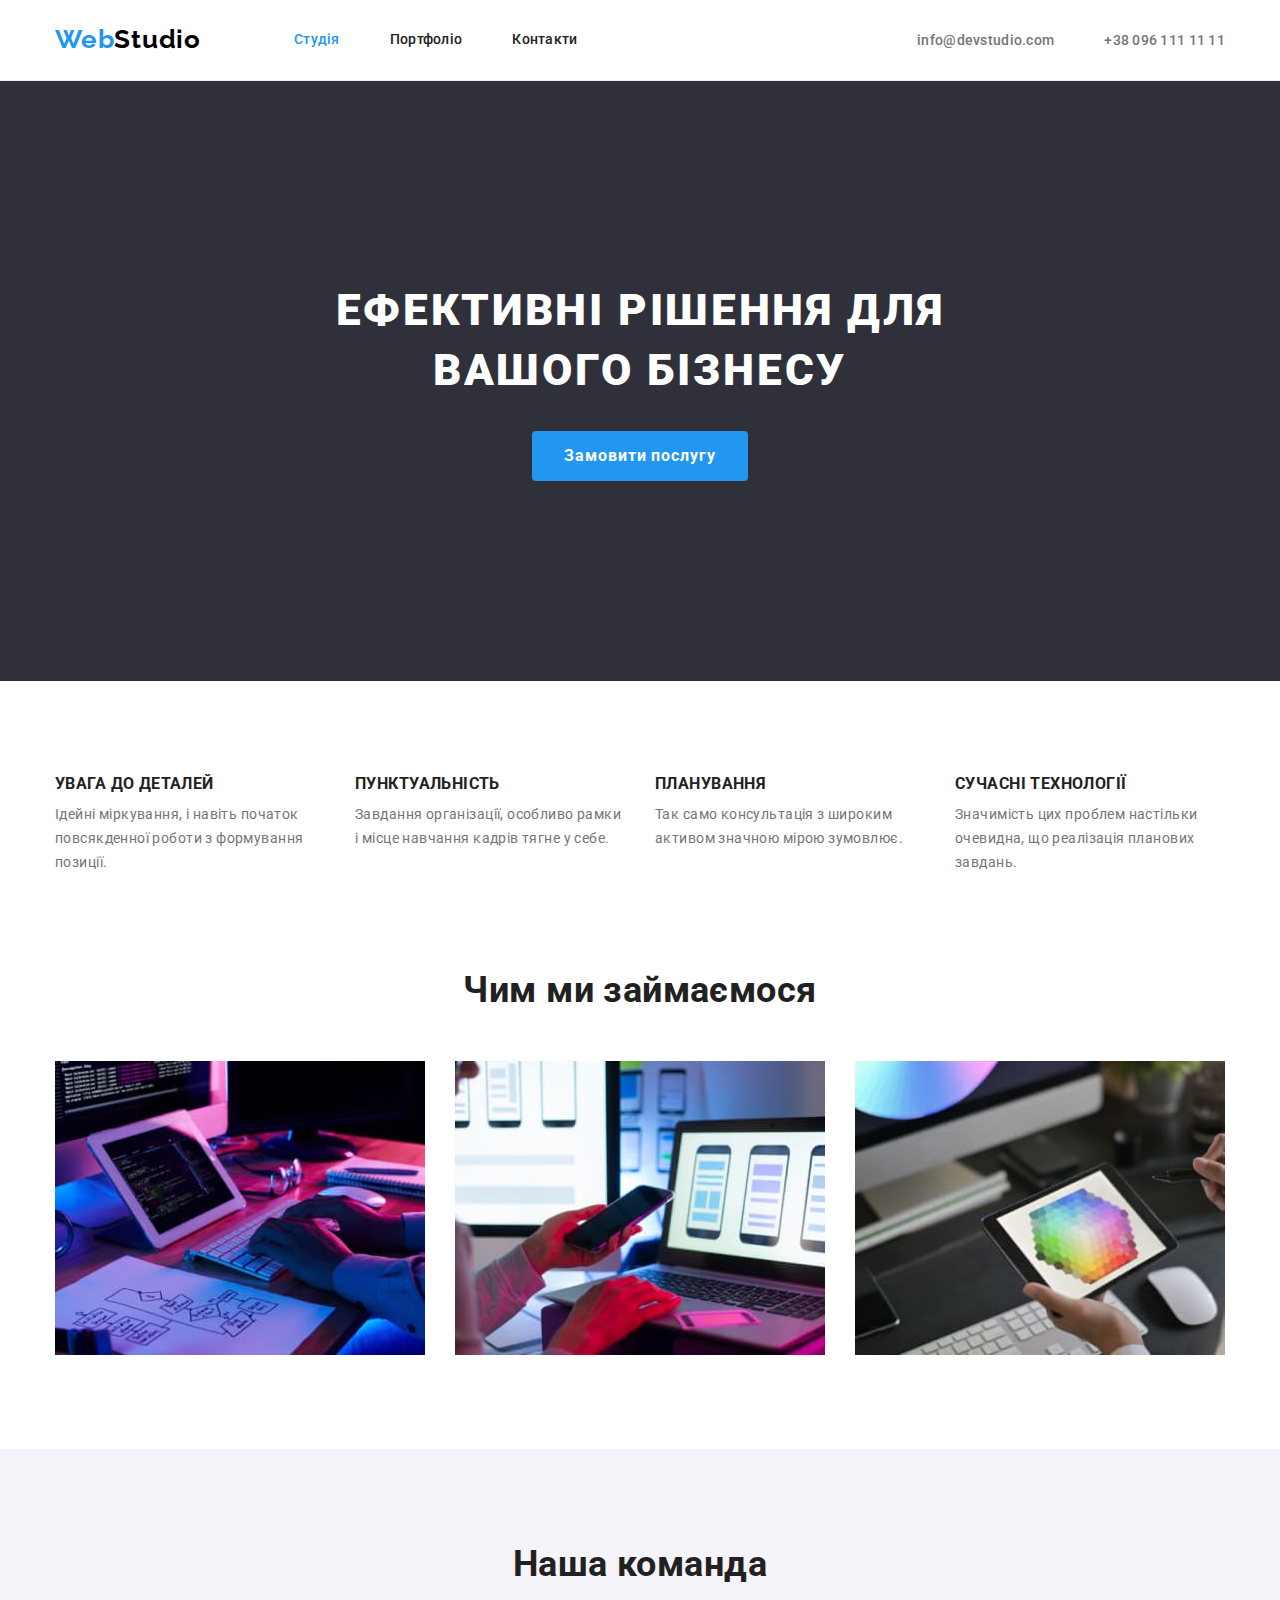
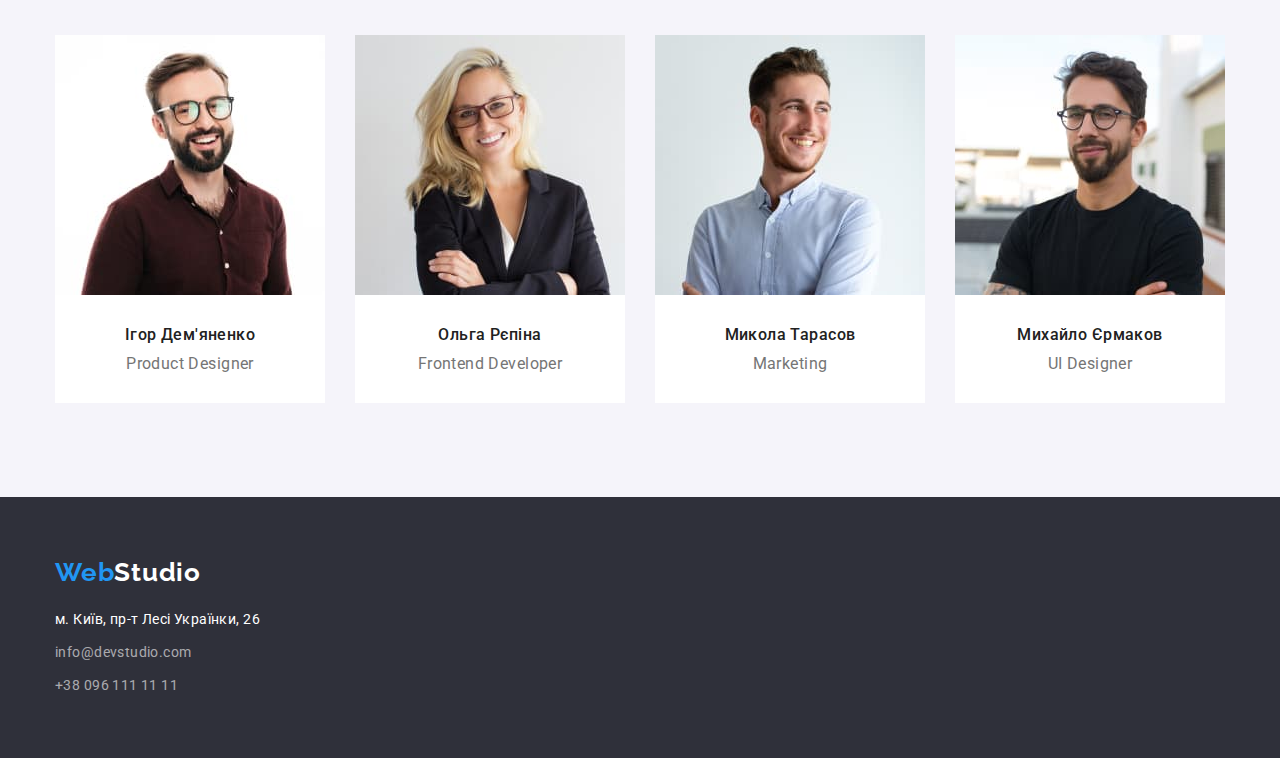
==== index.html @ fdf82ea0 "Додає файли goit-markup-hw-03" ====
<!DOCTYPE html>
<html lang="uk">

<head>
    <meta charset="UTF-8" />
    <meta http-equiv="X-UA-Compatible" content="IE=edge" />
    <meta name="viewport" content="width=device-width, initial-scale=1.0" />
    <title>WebStudio</title>
    <link rel="preconnect" href="https://fonts.googleapis.com" />
    <link rel="preconnect" href="https://fonts.gstatic.com" crossorigin />
    <link
        href="https://fonts.googleapis.com/css2?family=Raleway:wght@700&family=Roboto:wght@400;500;700;900&display=swap"
        rel="stylesheet" />
    <link rel="stylesheet" href="https://cdn.jsdelivr.net/npm/modern-normalize@1.1.0/modern-normalize.min.css">
    <link rel="stylesheet" href="./css/styles.css" />
</head>

<body>
    <header class="page-header">
        <div class="container page-header-container">
            <nav class="navigation page-nav">
                <a class="logotype link" href="./index.html" lang="en">Web<span class="logo-header">Studio</span></a>
                <ul class="menu list">
                    <li class="menu-item">
                        <a class="menu-link link current" href="./index.html">Студія</a>
                    </li>
                    <li class="menu-item"><a class="menu-link link" href="./portfolio.html">Портфоліо</a></li>
                    <li class="menu-item"><a class="menu-link link" href="#">Контакти</a></li>
                </ul>
            </nav>
            <ul class="menu-contact list">
                <li class="list-item">
                    <a class="list-link link" href="mailto:info@devstudio.com">info@devstudio.com</a>
                </li>
                <li class="list-item">
                    <a class="list-link link" href="tel:+380961111111">+38 096 111 11 11</a>
                </li>
            </ul>
        </div>
    </header>
    <main class="page-main">
        <section class="hero">
            <div class="container">
                <h1 class="hero-title">Ефективні рішення для вашого бізнесу</h1>
                <button class="hero-btn" type="button">Замовити послугу</button>
            </div>
        </section>
        <section class="benefits section">
            <div class="container">
                <h2 class="main-title visually-hidden">Наші особливості</h2>
                <ul class="benefit-list list">
                    <li class="benefit-item">
                        <h3 class="benefit-title">Увага до деталей</h3>
                        <p class="benefit-text">
                            Ідейні міркування, і навіть початок повсякденної роботи з формування позиції.
                        </p>
                    </li>
                    <li class="benefit-item">
                        <h3 class="benefit-title">Пунктуальність</h3>
                        <p class="benefit-text">
                            Завдання організації, особливо рамки і місце навчання кадрів тягне у себе.
                        </p>
                    </li>
                    <li class="benefit-item">
                        <h3 class="benefit-title">Планування</h3>
                        <p class="benefit-text">
                            Так само консультація з широким активом значною мірою зумовлює.
                        </p>
                    </li>
                    <li class="benefit-item">
                        <h3 class="benefit-title">Сучасні технології</h3>
                        <p class="benefit-text">
                            Значимість цих проблем настільки очевидна, що реалізація планових завдань.
                        </p>
                    </li>
                </ul>
            </div>
        </section>
        <section class="projects">
            <div class="container">
                <h2 class="project-title main-title">Чим ми займаємося</h2>
                <ul class="project-list list">
                    <li class="project-item">
                        <img src="./images/img-1.jpg" alt="Робота за комп'ютером" width="370" height="294" />
                    </li>
                    <li class="project-item">
                        <img src="./images/img-2.jpg" alt="Робота за ноутбуком" width="370" height="294" />
                    </li>
                    <li class="project-item">
                        <img src="./images/img-3.jpg" alt="Робота на планшеті" width="370" height="294" />
                    </li>
                </ul>
            </div>
        </section>
        <section class="team section">
            <div class="container">
                <h2 class="team-title main-title">Наша команда</h2>
                <ul class="team-list list">
                    <li class="team-card">
                        <img class="team-img" src="./images/person-1.jpg" alt="Ігор Дем'яненко фото" width="270"
                            height="260" />
                        <div class="indent-card">
                            <h3 class="team-name">Ігор Дем'яненко</h3>
                            <p class="team-position" lang="en">Product Designer</p>
                        </div>
                    </li>
                    <li class="team-card">
                        <img class="team-img" src="./images/person-2.jpg" alt="Ольга Рєпіна фото" width="270"
                            height="260" />
                        <div class="indent-card">
                            <h3 class="team-name">Ольга Рєпіна</h3>
                            <p class="team-position" lang="en">Frontend Developer</p>
                        </div>
                    </li>
                    <li class="team-card">
                        <img class="team-img" src=" ./images/person-3.jpg" alt="Микола Тарасов фото" width="270"
                            height="260" />
                        <div class="indent-card">
                            <h3 class="team-name">Микола Тарасов</h3>
                            <p class="team-position" lang="en">Marketing</p>
                        </div>
                    </li>
                    <li class="team-card">
                        <img class="team-img" src=" ./images/person-4.jpg" alt="Михайло Єрмаков фото" width="270"
                            height="260" />
                        <div class="indent-card">
                            <h3 class="team-name">Михайло Єрмаков</h3>
                            <p class="team-position" lang="en">UI Designer</p>
                        </div>
                    </li>
                </ul>
            </div>
        </section>
    </main>
    <footer class="page-footer">
        <div class="container">
            <a class="logotype link logo-link-footer" href="./index.html" lang="en">Web<span
                    class="logo-footer">Studio</span></a>
            <address class="address-footer">
                <ul class="list">
                    <li class="address-item">
                        <a class="address-link link" href="https://goo.gl/maps/DQUVDp7Fr1gkrE9Y7" target="_blank"
                            rel="noopener noreferrer nofollow">м. Київ, пр-т Лесі Українки, 26</a>
                    </li>
                    <li class="address-item">
                        <a class="info-link link" href="mailto:info@devstudio.com">info@devstudio.com</a>
                    </li>
                    <li class="address-item">
                        <a class="info-link link" href="tel:+380961111111">+38 096 111 11 11</a>
                    </li>
                </ul>
            </address>
        </div>
    </footer>
</body>

</html>
---- css/styles.css ----
:root {
  --primary-font: 'Roboto', sans-serif;
  --accent-color: #2196f3;
  --btn-bg-color-hover: #188ce8;
  --color-logo-theme-dark: #fff;
  --color-logo-theme-light: #000;
  --primary-color: #212121;
  --secondary-color: #757575;
  --light-text-color: #fff;
  --link-color: rgba(255, 255, 255, 0.6);
  --bg-dark-color: #2f303a;
  --bg-light-color: #f5f4fa;
  --bg-card-color: #fff;
}

.list {
  list-style: none;
}

.link {
  text-decoration: none;
}
button {
  cursor: pointer;
}

h1,
h2,
h3,
h4,
p {
  margin-top: 0;
  margin-bottom: 0;
}
ul,
ol {
  margin-top: 0;
  margin-bottom: 0;
  padding-left: 0;
}
img {
  display: block;
}
body {
  font-family: var(--primary-font);
  font-size: 14px;
  letter-spacing: 0.03em;
}

/* ============== COMPONENTS ============== */

.container {
  width: 1200px;
  margin-left: auto;
  margin-right: auto;
  padding-left: 15px;
  padding-right: 15px;
}
.logotype {
  font-family: 'Raleway', sans-serif;
  font-weight: 700;
  font-size: 26px;
  line-height: 1.19;
  letter-spacing: 0.03em;
  color: var(--accent-color);
  margin-right: 93px;
  padding-top: 24px;
    padding-bottom: 25px;
}

.hero-btn:hover,
.hero-btn:focus {
  background-color: var(--btn-bg-color-hover);
}

.main-title {
  font-weight: 700;
  font-size: 36px;
  line-height: 1.17;
  text-align: center;
  color: var(--primary-color);
}

.visually-hidden {
  position: absolute;
  white-space: nowrap;
  width: 1px;
  height: 1px;
  overflow: hidden;
  border: 0;
  padding: 0;
  clip: rect(0 0 0 0);
  clip-path: inset(50%);
  margin: -1px;
}
.section {
  padding-top: 94px;
  padding-bottom: 94px;
}
/* ============== /COMPONENTS ============== */

/* ============== HEADER ============== */

.page-header {
  border-bottom: 1px solid #ececec;
}
.page-header-container {
  display: flex;
  align-items: center;
}
.page-nav {
  display: flex;
  align-items: center;
}
.menu {
  display: flex;
}
.menu-item:not(:last-child),
.list-item:not(:last-child) {
  margin-right: 50px;
}

.menu-contact {
  margin-left: auto;
  display: flex;
}

.menu-link {
  display: inline-block;
  font-family: inherit;
  font-weight: 500;
  font-size: 14px;
  line-height: 1.14;
  letter-spacing: 0.02em;
  color: var(--primary-color);
  padding-top: 32px;
    padding-bottom: 32px;
 
}

.list-link {
  font-family: inherit;
  font-weight: 500;
  font-size: 14px;
  line-height: 1.14;
  letter-spacing: 0.02em;
  color: var(--secondary-color);
}

.logo-header {
  color: var(--color-logo-theme-light);
}

/* ============== /HEADER ============== */

/* ============== MAIN ============== */

.hero {
  background-color: var(--bg-dark-color);
  padding-top: 200px;
  padding-bottom: 200px;
}
.hero-title {
  font-weight: 900;
  font-size: 44px;
  line-height: 1.36;
  text-align: center;
  letter-spacing: 0.06em;
  text-transform: uppercase;
  color: var(--light-text-color);
  width: 700px;
  margin-left: auto;
  margin-right: auto;
  margin-bottom: 30px;
}
.hero-btn {
  font-family: inherit;
  font-weight: 700;
  font-size: 16px;
  line-height: 30px;
  letter-spacing: 0.06em;
  color: var(--light-text-color);
  background-color: var(--accent-color);
  border: 0;
  border-radius: 4px;
  padding: 10px 32px;
  display: block;
  margin: 0 auto;
}
.benefit-list {
  display: flex;
  column-gap: 30px;
  
}



.benefit-title {
  font-weight: 700;
  line-height: 1.14;
  text-transform: uppercase;
  color: var(--primary-color);
  margin-bottom: 10px;
}

.benefit-text {
  line-height: 1.71;
  color: var(--secondary-color);
}
.benefit-item {
  flex-basis: calc((100% - 90px) / 4);
}
.project-title {
  margin-bottom: 50px;
}

.project-list {
  display: flex;
  column-gap: 30px;
}

.team-name {
  font-weight: 500;
  font-size: 16px;
  line-height: 1.19;
  color: var(--primary-color);
}

.team-position {
  font-size: 16px;
  line-height: 1.19;
  color: var(--secondary-color);
}

.team {
  background: var(--bg-light-color);
}
.team-title {
  margin-bottom: 50px;
}
.team-list {
  display: flex;
  column-gap: 30px;
  flex-wrap: wrap;
}
.team-name {
  margin-bottom: 10px;
}
.team-card {
  background-color: var(--light-text-color);
}
.indent-card {
  padding: 30px 10px;
  text-align: center;
}

.menu-link:hover,
.menu-link:focus,
.list-link:hover,
.list-link:focus,
.current,
.address-link:hover,
.address-link:focus,
.info-link:hover,
.info-link:focus {
  color: var(--accent-color);
}
.projects {
  padding-bottom: 94px;
}
/* ============== /MAIN ============== */

/* ============== MAIN-PORTFOLIO ============== */
.service-list {
  display: flex;
  justify-content: center;
  margin-bottom: 50px;
  column-gap: 8px;
}

.service-btn {
  font-family: inherit;
  font-weight: 500;
  font-size: 16px;
  line-height: 1.63;
  letter-spacing: 0.03em;
  color: var(--primary-color);
  background: var(--bg-light-color);
  cursor: pointer;
  border: 0;
  padding: 6px 22px;
  border-radius: 4px;
}
.service-btn:hover,
.service-btn:focus {
  color: var(--light-text-color);
  background-color: var(--accent-color);
  box-shadow: 0px 3px 1px rgba(0, 0, 0, 0.1), 0px 1px 2px rgba(0, 0, 0, 0.08), 0px 2px 2px rgba(0, 0, 0, 0.12);
}

.service-card {
  display: flex;
  flex-wrap: wrap;
  gap: 30px;
}
.indent-service-card {
  padding: 20px 24px;
  border: 1px solid #eeeeee;
  border-top: none;
}

.service-title {
  font-weight: 700;
  font-size: 18px;
  line-height: 2;
  letter-spacing: 0.06em;
  color: var(--primary-color);
  margin-bottom: 4px;
}

.service-text {
  font-size: 16px;
  line-height: 1.88;
  color: var(--secondary-color);
}
/* ============== /MAIN-PORTFOLIO ============== */

/* ============== FOOTER ============== */

.address-footer {
  font-style: normal;
}
.page-footer {
  background-color: var(--bg-dark-color);
  padding-top: 60px;
  padding-bottom: 60px;
}
.logo-footer {
  color: var(--color-logo-theme-dark);
}
.logo-link-footer {
  margin-right: 0;
  margin-bottom: 20px;
  display: inline-block;
  padding: 0;
}
.address-item {
  line-height: 1.71;
}
.address-item:not(:last-child) {
  margin-bottom: 9px;
}

.address-link {
  color: var(--light-text-color);
}

.info-link {
  color: var(--link-color);
}

/* ============== /FOOTER ============== */
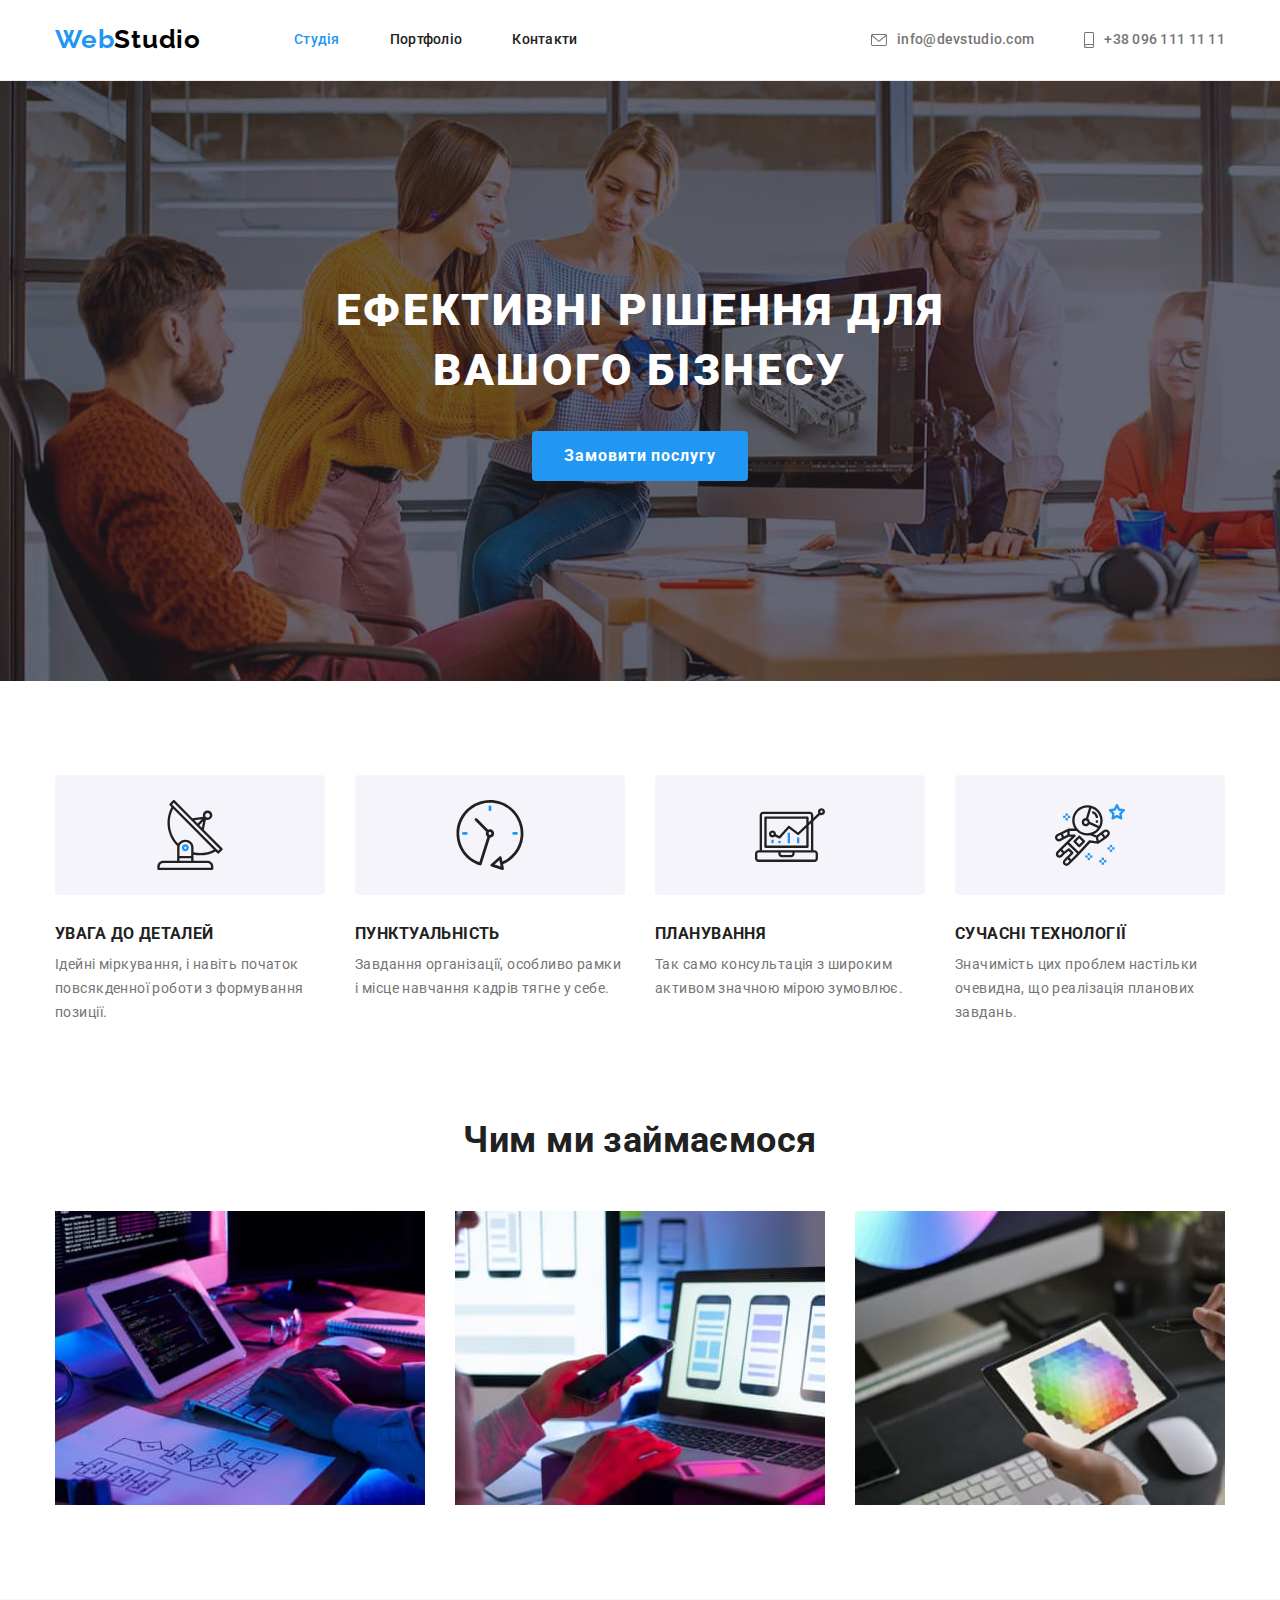
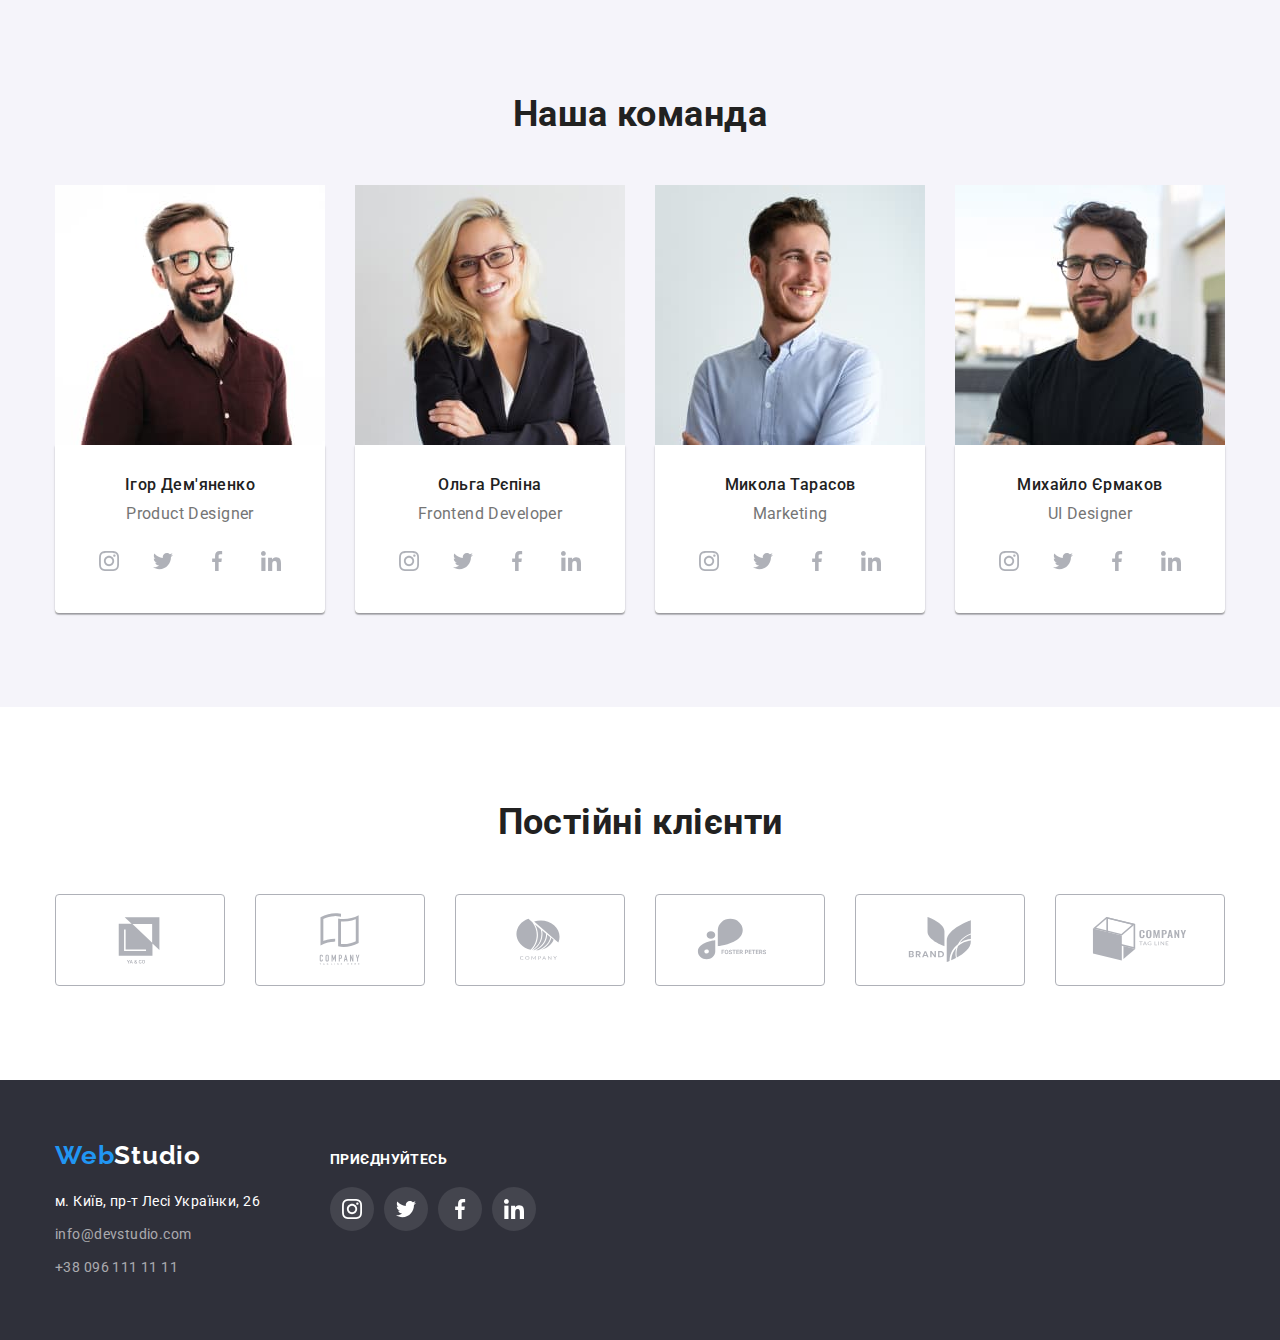
==== commit 37e1b672: "Додає іконки та фонові зображення" ====
--- a/index.html
+++ b/index.html
@@ -11,7 +11,7 @@
     <link
         href="https://fonts.googleapis.com/css2?family=Raleway:wght@700&family=Roboto:wght@400;500;700;900&display=swap"
         rel="stylesheet" />
-    <link rel="stylesheet" href="https://cdn.jsdelivr.net/npm/modern-normalize@1.1.0/modern-normalize.min.css">
+    <link rel="stylesheet" href="https://cdn.jsdelivr.net/npm/modern-normalize@1.1.0/modern-normalize.min.css" />
     <link rel="stylesheet" href="./css/styles.css" />
 </head>
 
@@ -24,16 +24,24 @@
                     <li class="menu-item">
                         <a class="menu-link link current" href="./index.html">Студія</a>
                     </li>
-                    <li class="menu-item"><a class="menu-link link" href="./portfolio.html">Портфоліо</a></li>
+                    <li class="menu-item">
+                        <a class="menu-link link" href="./portfolio.html">Портфоліо</a>
+                    </li>
                     <li class="menu-item"><a class="menu-link link" href="#">Контакти</a></li>
                 </ul>
             </nav>
             <ul class="menu-contact list">
                 <li class="list-item">
-                    <a class="list-link link" href="mailto:info@devstudio.com">info@devstudio.com</a>
+                    <a class="list-link link" href="mailto:info@devstudio.com">
+                        <svg class="header-icon" width="16px" height="12px">
+                            <use href="./images/sprite.svg#icon-envelope"></use>
+                        </svg>info@devstudio.com</a>
                 </li>
                 <li class="list-item">
-                    <a class="list-link link" href="tel:+380961111111">+38 096 111 11 11</a>
+                    <a class="list-link link" href="tel:+380961111111">
+                        <svg class="header-icon" width="10px" height="16px">
+                            <use href="./images/sprite.svg#icon-smartphone"></use>
+                        </svg>+38 096 111 11 11</a>
                 </li>
             </ul>
         </div>
@@ -50,24 +58,44 @@
                 <h2 class="main-title visually-hidden">Наші особливості</h2>
                 <ul class="benefit-list list">
                     <li class="benefit-item">
+                        <div class="benefit-icon-wrap">
+                            <svg class="benefit-icon" width="70px" height="70px">
+                                <use href="./images/sprite.svg#icon-antenna"></use>
+                            </svg>
+                        </div>
                         <h3 class="benefit-title">Увага до деталей</h3>
                         <p class="benefit-text">
                             Ідейні міркування, і навіть початок повсякденної роботи з формування позиції.
                         </p>
                     </li>
                     <li class="benefit-item">
+                        <div class="benefit-icon-wrap">
+                            <svg class="benefit-icon" width="70px" height="70px">
+                                <use href="./images/sprite.svg#icon-clock"></use>
+                            </svg>
+                        </div>
                         <h3 class="benefit-title">Пунктуальність</h3>
                         <p class="benefit-text">
                             Завдання організації, особливо рамки і місце навчання кадрів тягне у себе.
                         </p>
                     </li>
                     <li class="benefit-item">
+                        <div class="benefit-icon-wrap">
+                            <svg class="benefit-icon" width="70px" height="70px">
+                                <use href="./images/sprite.svg#icon-diagram"></use>
+                            </svg>
+                        </div>
                         <h3 class="benefit-title">Планування</h3>
                         <p class="benefit-text">
                             Так само консультація з широким активом значною мірою зумовлює.
                         </p>
                     </li>
                     <li class="benefit-item">
+                        <div class="benefit-icon-wrap">
+                            <svg class="benefit-icon" width="70px" height="70px">
+                                <use href="./images/sprite.svg#icon-astronaut"></use>
+                            </svg>
+                        </div>
                         <h3 class="benefit-title">Сучасні технології</h3>
                         <p class="benefit-text">
                             Значимість цих проблем настільки очевидна, що реалізація планових завдань.
@@ -102,6 +130,36 @@
                         <div class="indent-card">
                             <h3 class="team-name">Ігор Дем'яненко</h3>
                             <p class="team-position" lang="en">Product Designer</p>
+                            <ul class="team-icon-list list">
+                                <li class="team-icon-item">
+                                    <a class="team-icon-link link" href="#">
+                                        <svg class="team-icon" width="20px" height="20px">
+                                            <use href="./images/sprite.svg#icon-instagram"></use>
+                                        </svg>
+                                    </a>
+                                </li>
+                                <li class="team-icon-item">
+                                    <a class="team-icon-link link" href="#">
+                                        <svg class="team-icon" width="20px" height="20px">
+                                            <use href="./images/sprite.svg#icon-twitter"></use>
+                                        </svg>
+                                    </a>
+                                </li>
+                                <li class="team-icon-item">
+                                    <a class="team-icon-link link" href="#">
+                                        <svg class="team-icon" width="20px" height="20px">
+                                            <use href="./images/sprite.svg#icon-facebook"></use>
+                                        </svg>
+                                    </a>
+                                </li>
+                                <li class="team-icon-item">
+                                    <a class="team-icon-link link" href="#">
+                                        <svg class="team-icon" width="20px" height="20px">
+                                            <use href="./images/sprite.svg#icon-linkedin"></use>
+                                        </svg>
+                                    </a>
+                                </li>
+                            </ul>
                         </div>
                     </li>
                     <li class="team-card">
@@ -110,6 +168,36 @@
                         <div class="indent-card">
                             <h3 class="team-name">Ольга Рєпіна</h3>
                             <p class="team-position" lang="en">Frontend Developer</p>
+                            <ul class="team-icon-list list">
+                                <li class="team-icon-item">
+                                    <a class="team-icon-link link" href="#">
+                                        <svg class="team-icon" width="20px" height="20px">
+                                            <use href="./images/sprite.svg#icon-instagram"></use>
+                                        </svg>
+                                    </a>
+                                </li>
+                                <li class="team-icon-item">
+                                    <a class="team-icon-link link" href="#">
+                                        <svg class="team-icon" width="20px" height="20px">
+                                            <use href="./images/sprite.svg#icon-twitter"></use>
+                                        </svg>
+                                    </a>
+                                </li>
+                                <li class="team-icon-item">
+                                    <a class="team-icon-link link" href="#">
+                                        <svg class="team-icon" width="20px" height="20px">
+                                            <use href="./images/sprite.svg#icon-facebook"></use>
+                                        </svg>
+                                    </a>
+                                </li>
+                                <li class="team-icon-item">
+                                    <a class="team-icon-link link" href="#">
+                                        <svg class="team-icon" width="20px" height="20px">
+                                            <use href="./images/sprite.svg#icon-linkedin"></use>
+                                        </svg>
+                                    </a>
+                                </li>
+                            </ul>
                         </div>
                     </li>
                     <li class="team-card">
@@ -118,6 +206,36 @@
                         <div class="indent-card">
                             <h3 class="team-name">Микола Тарасов</h3>
                             <p class="team-position" lang="en">Marketing</p>
+                            <ul class="team-icon-list list">
+                                <li class="team-icon-item">
+                                    <a class="team-icon-link link" href="#">
+                                        <svg class="team-icon" width="20px" height="20px">
+                                            <use href="./images/sprite.svg#icon-instagram"></use>
+                                        </svg>
+                                    </a>
+                                </li>
+                                <li class="team-icon-item">
+                                    <a class="team-icon-link link" href="#">
+                                        <svg class="team-icon" width="20px" height="20px">
+                                            <use href="./images/sprite.svg#icon-twitter"></use>
+                                        </svg>
+                                    </a>
+                                </li>
+                                <li class="team-icon-item">
+                                    <a class="team-icon-link link" href="#">
+                                        <svg class="team-icon" width="20px" height="20px">
+                                            <use href="./images/sprite.svg#icon-facebook"></use>
+                                        </svg>
+                                    </a>
+                                </li>
+                                <li class="team-icon-item">
+                                    <a class="team-icon-link link" href="#">
+                                        <svg class="team-icon" width="20px" height="20px">
+                                            <use href="./images/sprite.svg#icon-linkedin"></use>
+                                        </svg>
+                                    </a>
+                                </li>
+                            </ul>
                         </div>
                     </li>
                     <li class="team-card">
@@ -126,7 +244,86 @@
                         <div class="indent-card">
                             <h3 class="team-name">Михайло Єрмаков</h3>
                             <p class="team-position" lang="en">UI Designer</p>
-                        </div>
+                            <ul class="team-icon-list list">
+                                <li class="team-icon-item">
+                                    <a class="team-icon-link link" href="#">
+                                        <svg class="team-icon" width="20px" height="20px">
+                                            <use href="./images/sprite.svg#icon-instagram"></use>
+                                        </svg>
+                                    </a>
+                                </li>
+                                <li class="team-icon-item">
+                                    <a class="team-icon-link link" href="#">
+                                        <svg class="team-icon" width="20px" height="20px">
+                                            <use href="./images/sprite.svg#icon-twitter"></use>
+                                        </svg>
+                                    </a>
+                                </li>
+                                <li class="team-icon-item">
+                                    <a class="team-icon-link link" href="#">
+                                        <svg class="team-icon" width="20px" height="20px">
+                                            <use href="./images/sprite.svg#icon-facebook"></use>
+                                        </svg>
+                                    </a>
+                                </li>
+                                <li class="team-icon-item">
+                                    <a class="team-icon-link link" href="#">
+                                        <svg class="team-icon" width="20px" height="20px">
+                                            <use href="./images/sprite.svg#icon-linkedin"></use>
+                                        </svg>
+                                    </a>
+                                </li>
+                            </ul>
+                        </div>
+                    </li>
+                </ul>
+            </div>
+        </section>
+        <section class="clients section">
+            <div class="container">
+                <h2 class="client-title main-title">Постійні клієнти</h2>
+                <ul class="client-icon-list list">
+                    <li>
+                        <a class="client-icon-link link" href="">
+                            <svg width="106px" height="60px">
+                                <use href="./images/sprite.svg#icon-logo1"></use>
+                            </svg>
+                        </a>
+                    </li>
+                    <li>
+                        <a class="client-icon-link link" href="">
+                            <svg width="106px" height="60px">
+                                <use href="./images/sprite.svg#icon-logo2"></use>
+                            </svg>
+                        </a>
+                    </li>
+                    <li>
+                        <a class="client-icon-link link" href="">
+                            <svg width="106px" height="60px">
+                                <use href="./images/sprite.svg#icon-logo3"></use>
+                            </svg>
+                        </a>
+                    </li>
+                    <li>
+                        <a class="client-icon-link link" href="">
+                            <svg width="106px" height="60px">
+                                <use href="./images/sprite.svg#icon-logo4"></use>
+                            </svg>
+                        </a>
+                    </li>
+                    <li>
+                        <a class="client-icon-link link" href="">
+                            <svg width="106px" height="60px">
+                                <use href="./images/sprite.svg#icon-logo5"></use>
+                            </svg>
+                        </a>
+                    </li>
+                    <li>
+                        <a class="client-icon-link link" href="">
+                            <svg width="106px" height="60px">
+                                <use href="./images/sprite.svg#icon-logo6"></use>
+                            </svg>
+                        </a>
                     </li>
                 </ul>
             </div>
@@ -134,22 +331,64 @@
     </main>
     <footer class="page-footer">
         <div class="container">
-            <a class="logotype link logo-link-footer" href="./index.html" lang="en">Web<span
-                    class="logo-footer">Studio</span></a>
-            <address class="address-footer">
-                <ul class="list">
-                    <li class="address-item">
-                        <a class="address-link link" href="https://goo.gl/maps/DQUVDp7Fr1gkrE9Y7" target="_blank"
-                            rel="noopener noreferrer nofollow">м. Київ, пр-т Лесі Українки, 26</a>
-                    </li>
-                    <li class="address-item">
-                        <a class="info-link link" href="mailto:info@devstudio.com">info@devstudio.com</a>
-                    </li>
-                    <li class="address-item">
-                        <a class="info-link link" href="tel:+380961111111">+38 096 111 11 11</a>
-                    </li>
-                </ul>
-            </address>
+            <div class="footer-wrap">
+                <div class="right-wrap">
+                    <a class="logotype link logo-link-footer" href="./index.html" lang="en">Web<span
+                            class="logo-footer">Studio</span></a>
+                    <address class="address-footer">
+                        <ul class="list">
+                            <li class="address-item">
+                                <a class="address-link link" href="https://goo.gl/maps/DQUVDp7Fr1gkrE9Y7"
+                                    target="_blank" rel="noopener noreferrer nofollow">м. Київ, пр-т Лесі Українки,
+                                    26</a>
+                            </li>
+                            <li class="address-item">
+                                <a class="info-link link" href="mailto:info@devstudio.com">info@devstudio.com</a>
+                            </li>
+                            <li class="address-item">
+                                <a class="info-link link" href="tel:+380961111111">+38 096 111 11 11</a>
+                            </li>
+                        </ul>
+                    </address>
+                </div>
+                <div class="contacts-wrap">
+                    <h2 class="footer-title">
+                        Приєднуйтесь
+                    </h2>
+
+                    <ul class="footer-icon-list list">
+                        <li class="footer-icon-item">
+                            <a class="footer-icon-link link" href="#">
+                                <svg class="footer-icon" width="20px" height="20px">
+                                    <use href="./images/sprite.svg#icon-instagram"></use>
+                                </svg>
+                            </a>
+                        </li>
+                        <li class="footer-icon-item">
+                            <a class="footer-icon-link link" href="#">
+                                <svg class="footer-icon" width="20px" height="20px">
+                                    <use href="./images/sprite.svg#icon-twitter"></use>
+                                </svg>
+                            </a>
+                        </li>
+                        <li class="footer-icon-item">
+                            <a class="footer-icon-link link" href="#">
+                                <svg class="footer-icon" width="20px" height="20px">
+                                    <use href="./images/sprite.svg#icon-facebook"></use>
+                                </svg>
+                            </a>
+                        </li>
+                        <li class="footer-icon-item">
+                            <a class="footer-icon-link link" href="#">
+                                <svg class="footer-icon" width="20px" height="20px">
+                                    <use href="./images/sprite.svg#icon-linkedin"></use>
+                                </svg>
+                            </a>
+                        </li>
+                    </ul>
+                </div>
+            </div>
+
         </div>
     </footer>
 </body>
--- a/css/styles.css
+++ b/css/styles.css
@@ -11,6 +11,9 @@
   --bg-dark-color: #2f303a;
   --bg-light-color: #f5f4fa;
   --bg-card-color: #fff;
+  --icon-header-color: #757575;
+  --icon-color: #AFB1B8;
+  --footer-icon-color: #fff;
 }
 
 .list {
@@ -65,7 +68,7 @@
   color: var(--accent-color);
   margin-right: 93px;
   padding-top: 24px;
-    padding-bottom: 25px;
+  padding-bottom: 25px;
 }
 
 .hero-btn:hover,
@@ -114,6 +117,7 @@
 }
 .menu {
   display: flex;
+  align-items: center;
 }
 .menu-item:not(:last-child),
 .list-item:not(:last-child) {
@@ -122,7 +126,9 @@
 
 .menu-contact {
   margin-left: auto;
-  display: flex;
+  align-items: center;
+  display: flex;
+  
 }
 
 .menu-link {
@@ -134,8 +140,7 @@
   letter-spacing: 0.02em;
   color: var(--primary-color);
   padding-top: 32px;
-    padding-bottom: 32px;
- 
+  padding-bottom: 32px;
 }
 
 .list-link {
@@ -145,18 +150,30 @@
   line-height: 1.14;
   letter-spacing: 0.02em;
   color: var(--secondary-color);
+  display: flex;
+  align-items: center;
+  fill: currentColor;
+  padding-top: 32px;
+    padding-bottom: 32px;
 }
 
 .logo-header {
   color: var(--color-logo-theme-light);
 }
 
+.header-icon {
+  margin-right: 10px;
+}
+
 /* ============== /HEADER ============== */
 
 /* ============== MAIN ============== */
 
 .hero {
-  background-color: var(--bg-dark-color);
+  background-image: linear-gradient(to right, rgba(47, 48, 58, 0.4), rgba(47, 48, 58, 0.4)),
+    url('../images/bg-img.jpg');
+  background-size: cover;
+  background-color: #c4c4c4;
   padding-top: 200px;
   padding-bottom: 200px;
 }
@@ -189,11 +206,19 @@
 }
 .benefit-list {
   display: flex;
-  column-gap: 30px;
-  
-}
-
-
+  gap: 30px;
+}
+
+.benefit-icon-wrap {
+  display: flex;
+  align-items: center;
+  background-color: #f5f4fa;
+  justify-content: center;
+  padding-top: 25px;
+  padding-bottom: 25px;
+  border-radius: 4px;
+  margin-bottom: 30px;
+}
 
 .benefit-title {
   font-weight: 700;
@@ -216,7 +241,7 @@
 
 .project-list {
   display: flex;
-  column-gap: 30px;
+  gap: 30px;
 }
 
 .team-name {
@@ -230,6 +255,7 @@
   font-size: 16px;
   line-height: 1.19;
   color: var(--secondary-color);
+  margin-bottom: 16px;
 }
 
 .team {
@@ -240,7 +266,7 @@
 }
 .team-list {
   display: flex;
-  column-gap: 30px;
+  gap: 30px;
   flex-wrap: wrap;
 }
 .team-name {
@@ -252,6 +278,30 @@
 .indent-card {
   padding: 30px 10px;
   text-align: center;
+  box-shadow: 0px 1px 3px rgba(0, 0, 0, 0.12), 0px 1px 1px rgba(0, 0, 0, 0.14),
+    0px 2px 1px rgba(0, 0, 0, 0.2);
+  border-radius: 0px 0px 4px 4px;
+}
+
+.team-icon-list {
+  display: flex;
+  gap: 10px;
+  justify-content: center;
+}
+.team-icon-link {
+  display: flex;
+  align-items: center;
+  justify-content: center;
+  width: 44px;
+  height: 44px;
+  border-radius: 50%;
+  fill: var(--icon-color);
+}
+
+.team-icon-link:hover,
+.team-icon-link:focus {
+  background-color: var(--accent-color);
+  fill: var(--light-text-color);
 }
 
 .menu-link:hover,
@@ -295,7 +345,8 @@
 .service-btn:focus {
   color: var(--light-text-color);
   background-color: var(--accent-color);
-  box-shadow: 0px 3px 1px rgba(0, 0, 0, 0.1), 0px 1px 2px rgba(0, 0, 0, 0.08), 0px 2px 2px rgba(0, 0, 0, 0.12);
+  box-shadow: 0px 3px 1px rgba(0, 0, 0, 0.1), 0px 1px 2px rgba(0, 0, 0, 0.08),
+    0px 2px 2px rgba(0, 0, 0, 0.12);
 }
 
 .service-card {
@@ -303,12 +354,15 @@
   flex-wrap: wrap;
   gap: 30px;
 }
+
 .indent-service-card {
   padding: 20px 24px;
   border: 1px solid #eeeeee;
   border-top: none;
 }
-
+.service-card-item:hover {
+  box-shadow: 0px 1px 1px rgba(0, 0, 0, 0.12), 0px 4px 4px rgba(0, 0, 0, 0.06), 1px 4px 6px rgba(0, 0, 0, 0.16);
+}
 .service-title {
   font-weight: 700;
   font-size: 18px;
@@ -323,6 +377,34 @@
   line-height: 1.88;
   color: var(--secondary-color);
 }
+
+
+.client-title {
+  margin-bottom: 50px;
+}
+
+.client-icon-list {
+  display: flex;
+  gap: 30px;
+}
+.client-icon-link {
+  display: flex;
+  justify-content: center;
+    align-items: center;
+      width: 170px;
+      height: 92px;
+  fill: var(--icon-color);
+  border: 1px solid var(--icon-color);
+    border-radius: 4px;
+}
+
+.client-icon-link:hover,
+.client-icon-link:focus {
+  fill: var(--accent-color);
+  border-color: var(--accent-color);
+
+}
+
 /* ============== /MAIN-PORTFOLIO ============== */
 
 /* ============== FOOTER ============== */
@@ -359,4 +441,44 @@
   color: var(--link-color);
 }
 
+.footer-title {
+  font-weight: 700;
+    font-size: 14px;
+    line-height: 1.14;
+    letter-spacing: 0.03em;
+    text-transform: uppercase;
+    color: var(--light-text-color);
+    margin-bottom: 20px;
+}
+.footer-icon-list {
+  display: flex;
+  gap: 10px;
+}
+.footer-icon-link {
+  display: flex;
+    align-items: center;
+    justify-content: center;
+    width: 44px;
+    height: 44px;
+    border-radius: 50%;
+    fill: var(--footer-icon-color);
+    background-color: rgba(255, 255, 255, 0.1);
+
+}
+
+.footer-icon-link:hover,
+.footer-icon-link:focus {
+  background-color: var(--accent-color);
+}
+.footer-wrap {
+  display: flex;
+  align-items: baseline;
+  
+}
+.right-wrap {
+  margin-right: 70px;
+}
+/* .footer-icon-wrap {
+  display: flex;
+} */
 /* ============== /FOOTER ============== */
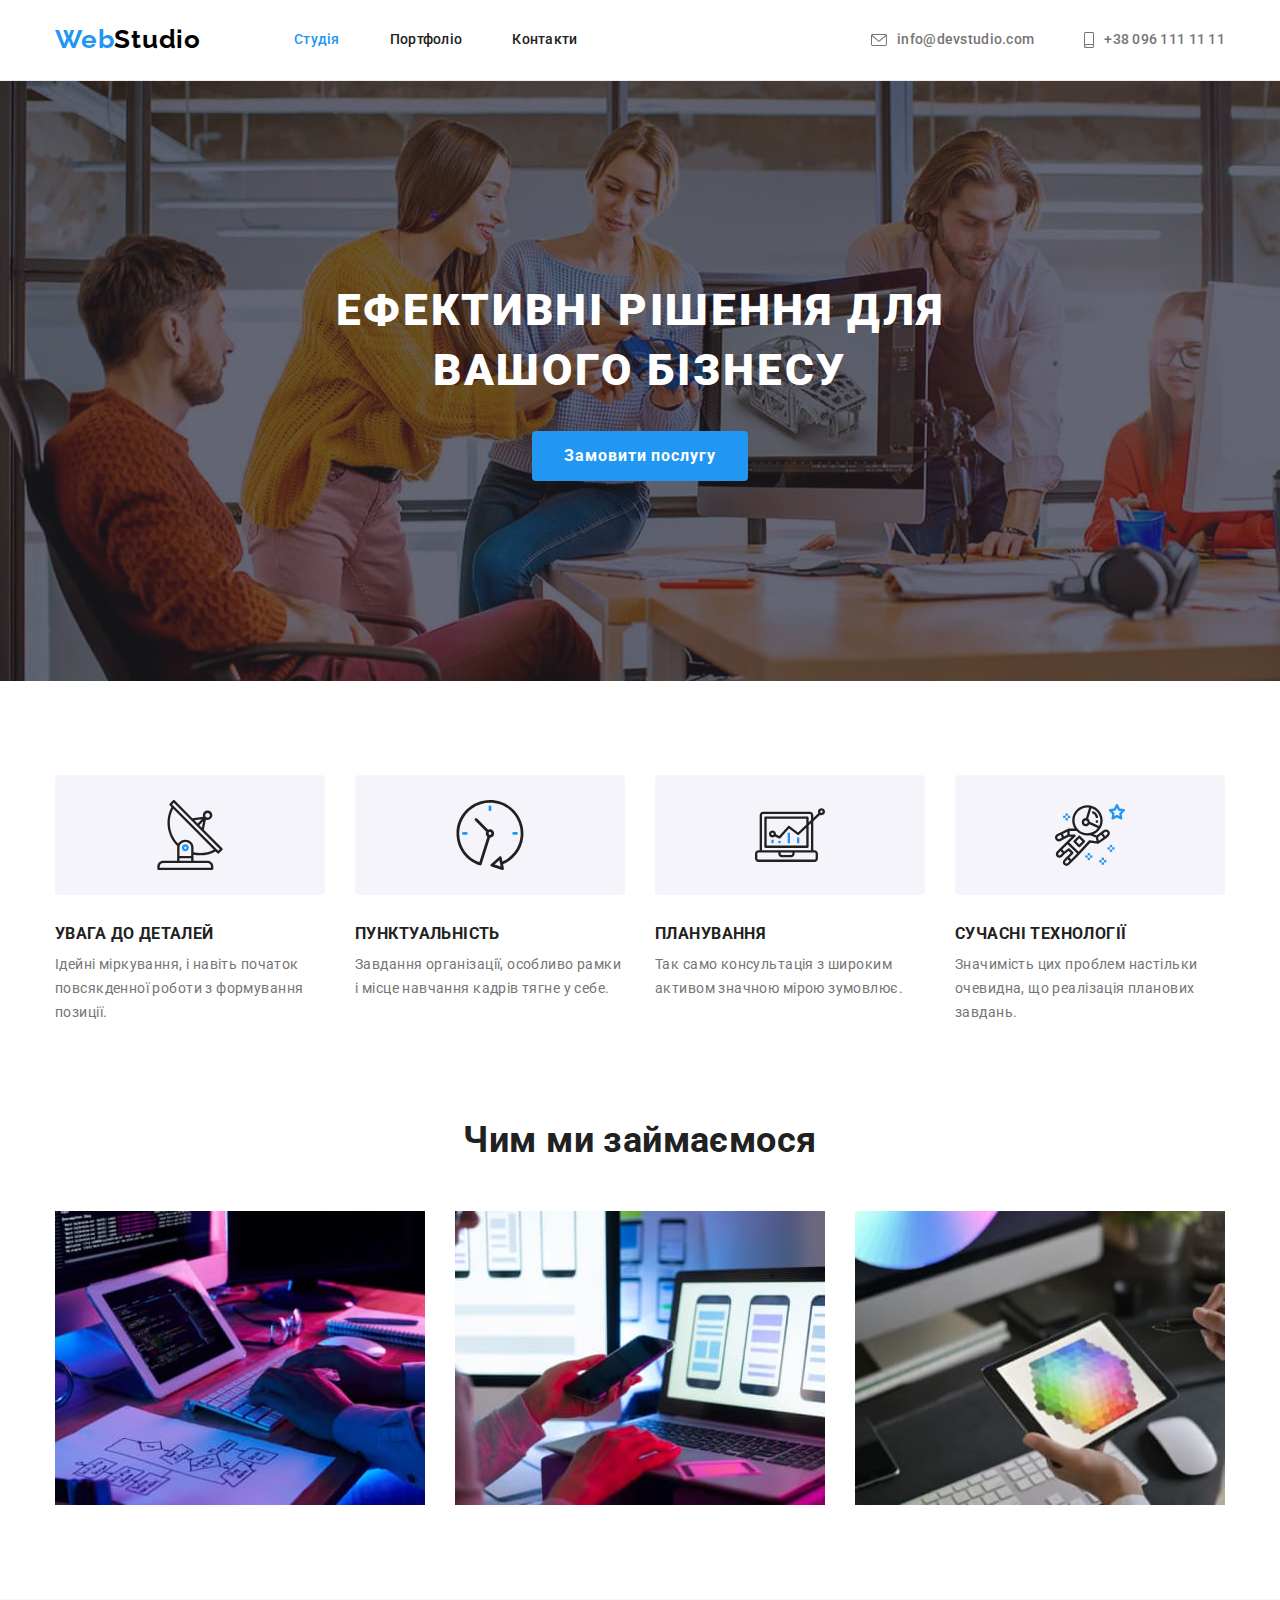
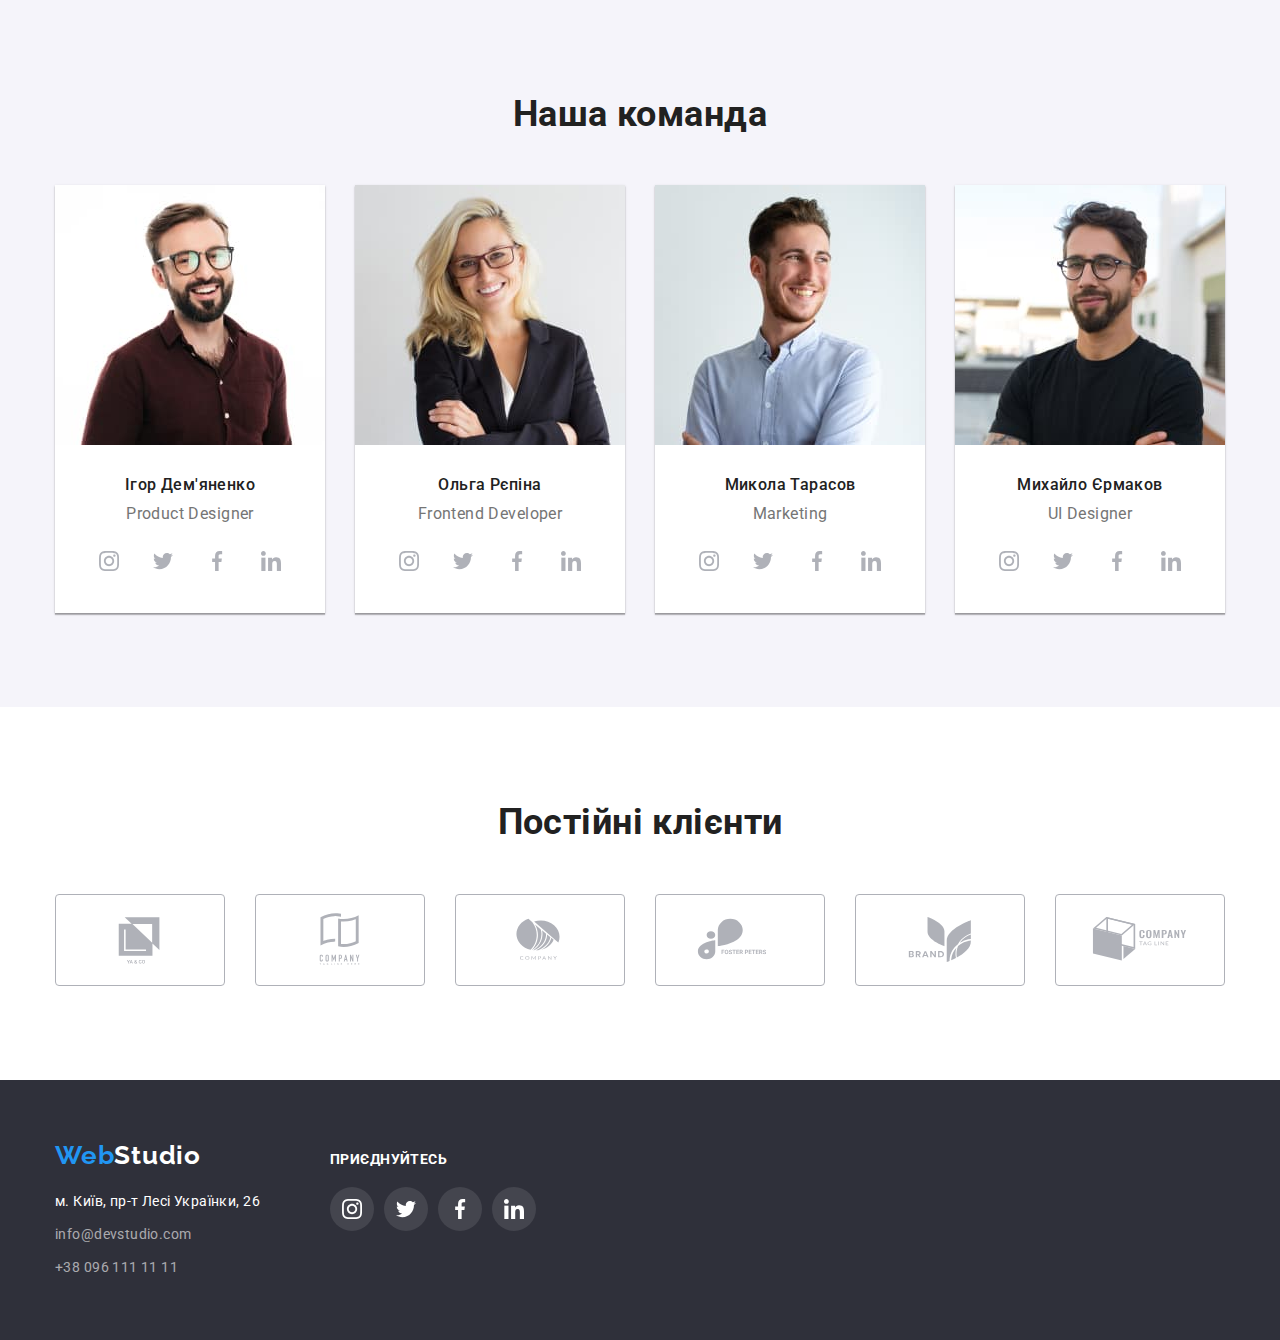
==== commit d7ec3ee9: "Виправляє коментарі" ====
--- a/index.html
+++ b/index.html
@@ -352,9 +352,7 @@
                     </address>
                 </div>
                 <div class="contacts-wrap">
-                    <h2 class="footer-title">
-                        Приєднуйтесь
-                    </h2>
+                    <h2 class="footer-title">Приєднуйтесь</h2>
 
                     <ul class="footer-icon-list list">
                         <li class="footer-icon-item">
@@ -388,7 +386,6 @@
                     </ul>
                 </div>
             </div>
-
         </div>
     </footer>
 </body>
--- a/css/styles.css
+++ b/css/styles.css
@@ -12,7 +12,7 @@
   --bg-light-color: #f5f4fa;
   --bg-card-color: #fff;
   --icon-header-color: #757575;
-  --icon-color: #AFB1B8;
+  --icon-color: #afb1b8;
   --footer-icon-color: #fff;
 }
 
@@ -128,7 +128,6 @@
   margin-left: auto;
   align-items: center;
   display: flex;
-  
 }
 
 .menu-link {
@@ -154,7 +153,7 @@
   align-items: center;
   fill: currentColor;
   padding-top: 32px;
-    padding-bottom: 32px;
+  padding-bottom: 32px;
 }
 
 .logo-header {
@@ -165,9 +164,20 @@
   margin-right: 10px;
 }
 
+.menu-link:hover,
+.menu-link:focus,
+.list-link:hover,
+.list-link:focus,
+.current,
+.address-link:hover,
+.address-link:focus,
+.info-link:hover,
+.info-link:focus {
+  color: var(--accent-color);
+}
 /* ============== /HEADER ============== */
 
-/* ============== MAIN ============== */
+/* ============== HERO ============== */
 
 .hero {
   background-image: linear-gradient(to right, rgba(47, 48, 58, 0.4), rgba(47, 48, 58, 0.4)),
@@ -204,6 +214,11 @@
   display: block;
   margin: 0 auto;
 }
+
+/* ============== /HERO ============== */
+
+/* ============== BENEFITS ============== */
+
 .benefit-list {
   display: flex;
   gap: 30px;
@@ -235,6 +250,11 @@
 .benefit-item {
   flex-basis: calc((100% - 90px) / 4);
 }
+
+/* ============== /BENEFIT ============== */
+
+/* ============== PROJECTS ============== */
+
 .project-title {
   margin-bottom: 50px;
 }
@@ -243,12 +263,19 @@
   display: flex;
   gap: 30px;
 }
+.projects {
+  padding-bottom: 94px;
+}
+/* ============== /PROJECTS ============== */
+
+/* ============== TEAM ============== */
 
 .team-name {
   font-weight: 500;
   font-size: 16px;
   line-height: 1.19;
   color: var(--primary-color);
+  margin-bottom: 10px;
 }
 
 .team-position {
@@ -269,17 +296,15 @@
   gap: 30px;
   flex-wrap: wrap;
 }
-.team-name {
-  margin-bottom: 10px;
-}
+
 .team-card {
   background-color: var(--light-text-color);
+  box-shadow: 0px 1px 3px rgba(0, 0, 0, 0.12), 0px 1px 1px rgba(0, 0, 0, 0.14),
+    0px 2px 1px rgba(0, 0, 0, 0.2);
 }
 .indent-card {
   padding: 30px 10px;
   text-align: center;
-  box-shadow: 0px 1px 3px rgba(0, 0, 0, 0.12), 0px 1px 1px rgba(0, 0, 0, 0.14),
-    0px 2px 1px rgba(0, 0, 0, 0.2);
   border-radius: 0px 0px 4px 4px;
 }
 
@@ -304,23 +329,10 @@
   fill: var(--light-text-color);
 }
 
-.menu-link:hover,
-.menu-link:focus,
-.list-link:hover,
-.list-link:focus,
-.current,
-.address-link:hover,
-.address-link:focus,
-.info-link:hover,
-.info-link:focus {
-  color: var(--accent-color);
-}
-.projects {
-  padding-bottom: 94px;
-}
-/* ============== /MAIN ============== */
-
-/* ============== MAIN-PORTFOLIO ============== */
+/* ============== /TEAM ============== */
+
+/* ============== PORTFOLIO ============== */
+
 .service-list {
   display: flex;
   justify-content: center;
@@ -361,7 +373,8 @@
   border-top: none;
 }
 .service-card-item:hover {
-  box-shadow: 0px 1px 1px rgba(0, 0, 0, 0.12), 0px 4px 4px rgba(0, 0, 0, 0.06), 1px 4px 6px rgba(0, 0, 0, 0.16);
+  box-shadow: 0px 1px 1px rgba(0, 0, 0, 0.12), 0px 4px 4px rgba(0, 0, 0, 0.06),
+    1px 4px 6px rgba(0, 0, 0, 0.16);
 }
 .service-title {
   font-weight: 700;
@@ -378,7 +391,6 @@
   color: var(--secondary-color);
 }
 
-
 .client-title {
   margin-bottom: 50px;
 }
@@ -390,22 +402,21 @@
 .client-icon-link {
   display: flex;
   justify-content: center;
-    align-items: center;
-      width: 170px;
-      height: 92px;
+  align-items: center;
+  width: 170px;
+  height: 92px;
   fill: var(--icon-color);
   border: 1px solid var(--icon-color);
-    border-radius: 4px;
+  border-radius: 4px;
 }
 
 .client-icon-link:hover,
 .client-icon-link:focus {
   fill: var(--accent-color);
   border-color: var(--accent-color);
-
-}
-
-/* ============== /MAIN-PORTFOLIO ============== */
+}
+
+/* ============== /PORTFOLIO ============== */
 
 /* ============== FOOTER ============== */
 
@@ -443,12 +454,12 @@
 
 .footer-title {
   font-weight: 700;
-    font-size: 14px;
-    line-height: 1.14;
-    letter-spacing: 0.03em;
-    text-transform: uppercase;
-    color: var(--light-text-color);
-    margin-bottom: 20px;
+  font-size: 14px;
+  line-height: 1.14;
+  letter-spacing: 0.03em;
+  text-transform: uppercase;
+  color: var(--light-text-color);
+  margin-bottom: 20px;
 }
 .footer-icon-list {
   display: flex;
@@ -456,14 +467,13 @@
 }
 .footer-icon-link {
   display: flex;
-    align-items: center;
-    justify-content: center;
-    width: 44px;
-    height: 44px;
-    border-radius: 50%;
-    fill: var(--footer-icon-color);
-    background-color: rgba(255, 255, 255, 0.1);
-
+  align-items: center;
+  justify-content: center;
+  width: 44px;
+  height: 44px;
+  border-radius: 50%;
+  fill: var(--footer-icon-color);
+  background-color: rgba(255, 255, 255, 0.1);
 }
 
 .footer-icon-link:hover,
@@ -473,12 +483,9 @@
 .footer-wrap {
   display: flex;
   align-items: baseline;
-  
 }
 .right-wrap {
   margin-right: 70px;
 }
-/* .footer-icon-wrap {
-  display: flex;
-} */
+
 /* ============== /FOOTER ============== */
